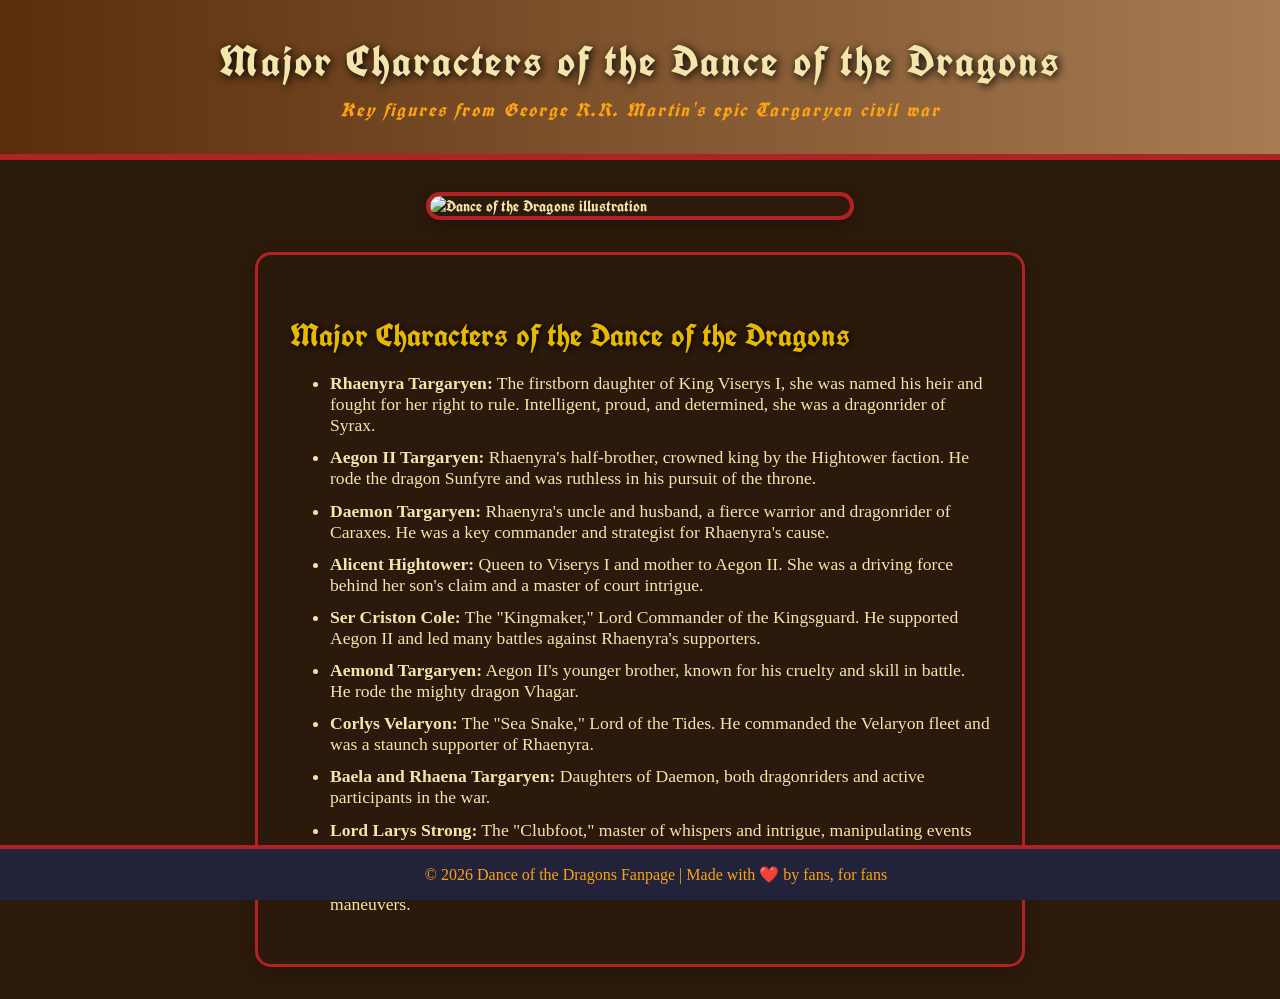
==== page.html @ 8cf6a536 "2/23/26" ====
<!DOCTYPE html>
<html lang="en">
<head>
    <meta charset="UTF-8">
    <meta name="viewport" content="width=device-width, initial-scale=1.0">
    <title>Major Characters of the Dance of the Dragons</title>
    <style>
        @import url('https://fonts.googleapis.com/css2?family=UnifrakturCook:wght@700&family=IM+Fell+English+SC&display=swap');
        body {
            font-family: 'IM Fell English SC', 'UnifrakturCook', serif;
            background: #2c1a0b;
            color: #f3e5ab;
            margin: 0;
            padding: 0;
        }
        header {
            background: linear-gradient(90deg, #5a2d0c 0%, #a67c52 100%);
            color: #f3e5ab;
            padding: 2rem 1rem 1rem 1rem;
            text-align: center;
            border-bottom: 6px solid #b22222;
            font-family: 'UnifrakturCook', 'IM Fell English SC', serif;
            letter-spacing: 2px;
            position: relative;
        }
        header::before, header::after {
            content: "";
            display: block;
            position: absolute;
            width: 60px;
            height: 60px;
            top: 10px;
            background-size: contain;
            background-repeat: no-repeat;
        }
        header::before {
            left: 10px;
            background-image: url('https://upload.wikimedia.org/wikipedia/commons/7/7e/Medieval_dragon_icon.png');
        }
        header::after {
            right: 10px;
            background-image: url('https://upload.wikimedia.org/wikipedia/commons/7/7e/Medieval_dragon_icon.png');
            transform: scaleX(-1);
        }
        h1 {
            font-family: 'UnifrakturCook', 'IM Fell English SC', serif;
            font-size: 3rem;
            margin: 0 0 0.5rem 0;
            text-shadow: 2px 2px 8px #000;
        }
        .subtitle {
            font-size: 1.3rem;
            font-style: italic;
            color: #e6b800;
            margin-bottom: 1rem;
        }
        .dragon-image {
            display: flex;
            justify-content: center;
            margin: 2rem 0 1rem 0;
        }
        .dragon-image img {
            max-width: 420px;
            width: 100%;
            border-radius: 16px;
            box-shadow: 0 4px 16px rgba(0,0,0,0.25);
            border: 4px solid #b22222;
        }
        .section-box {
            background: rgba(44, 26, 11, 0.95);
            border: 3px solid #b22222;
            border-radius: 16px;
            box-shadow: 0 4px 16px rgba(0,0,0,0.18);
            max-width: 700px;
            margin: 2rem auto;
            padding: 2rem;
            font-family: 'IM Fell English SC', serif;
        }
        .section-box h2 {
            color: #e6b800;
            font-family: 'UnifrakturCook', serif;
            font-size: 2rem;
            margin-bottom: 1rem;
            text-shadow: 1px 1px 6px #000;
        }
        ul {
            font-size: 1.1rem;
        }
        li {
            margin-bottom: 0.7rem;
        }
        footer {
            background: linear-gradient(90deg, #5a2d0c 0%, #a67c52 100%);
            color: #e6b800;
            text-align: center;
            padding: 1rem;
            font-family: 'IM Fell English SC', serif;
            font-size: 1.1rem;
            border-top: 4px solid #b22222;
        }
        @media (max-width: 800px) {
            .dragon-image img {
                max-width: 98vw;
            }
            .section-box {
                padding: 1rem;
            }
            footer {
                font-size: 1rem;
            }
        }
        .band-image {
            display: flex;
            justify-content: center;
            margin: 2rem 0 1rem 0;
        }
        .band-image img {
            max-width: 400px;
            width: 100%;
            border-radius: 12px;
            box-shadow: 0 2px 8px rgba(0,0,0,0.18);
        }
        .lyrics-section {
            background: #232946;
            border-radius: 12px;
            box-shadow: 0 2px 8px rgba(0,0,0,0.15);
            max-width: 700px;
            margin: 2rem auto;
            padding: 2rem;
        }
        .lyrics-section h2 {
            color: #fca311;
            margin-bottom: 1rem;
        }
        .lyrics {
            font-family: 'Courier New', Courier, monospace;
            white-space: pre-wrap;
            color: #f5f5f5;
            font-size: 1.1rem;
            margin-bottom: 1.5rem;
        }
        .meaning-section {
            background: #232946;
            border-radius: 12px;
            box-shadow: 0 2px 8px rgba(0,0,0,0.15);
            max-width: 700px;
            margin: 2rem auto;
            padding: 2rem;
        }
        .meaning-section h2 {
            color: #fca311;
            margin-bottom: 1rem;
        }
        h1 {
            margin: 0 0 0.5rem 0;
            font-size: 2.7rem;
            letter-spacing: 2px;
        }
        .subtitle {
            font-size: 1.2rem;
            font-style: italic;
            color: #fca311;
        }
        .albums {
            display: flex;
            flex-wrap: wrap;
            justify-content: center;
            gap: 2rem;
            margin: 2rem 0;
        }
        .album-card {
            background: #232946;
            border-radius: 12px;
            box-shadow: 0 2px 8px rgba(0,0,0,0.15);
            width: 280px;
            padding: 1.2rem;
            text-align: center;
            border: 2px solid #fca311;
        }
        .album-card img {
            width: 90%;
            border-radius: 8px;
            margin-bottom: 0.7rem;
            box-shadow: 0 2px 8px rgba(0,0,0,0.18);
        }
        .album-title {
            font-size: 1.3rem;
            color: #fca311;
            margin: 0.5rem 0 0.2rem 0;
        }
        .album-year {
            font-size: 1rem;
            color: #e5e5e5;
            margin-bottom: 0.5rem;
        }
        .album-desc {
            font-size: 1rem;
            color: #f5f5f5;
        }
        footer {
            background: #22223b;
            color: #fca311;
            text-align: center;
            padding: 1rem;
            position: fixed;
            width: 100%;
            bottom: 0;
            font-size: 1rem;
        }
        @media (max-width: 800px) {
            .albums {
                flex-direction: column;
                align-items: center;
            }
            footer {
                position: static;
            }
        }
    </style>
</head>
<body>
    <header>
        <h1>Major Characters of the Dance of the Dragons</h1>
        <div class="subtitle">Key figures from George R.R. Martin's epic Targaryen civil war</div>
    </header>
    <main>
        <section class="dragon-image">
            <img src="https://awoiaf.westeros.org/images/2/2b/Dance_of_the_Dragons_by_Daniel_Park.jpg" alt="Dance of the Dragons illustration">
        </section>
        <section class="section-box">
            <h2>Major Characters of the Dance of the Dragons</h2>
            <ul style="text-align:left;">
                <li>
                    <strong>Rhaenyra Targaryen:</strong>
                    The firstborn daughter of King Viserys I, she was named his heir and fought for her right to rule. Intelligent, proud, and determined, she was a dragonrider of Syrax.
                </li>
                <li>
                    <strong>Aegon II Targaryen:</strong>
                    Rhaenyra's half-brother, crowned king by the Hightower faction. He rode the dragon Sunfyre and was ruthless in his pursuit of the throne.
                </li>
                <li>
                    <strong>Daemon Targaryen:</strong>
                    Rhaenyra's uncle and husband, a fierce warrior and dragonrider of Caraxes. He was a key commander and strategist for Rhaenyra's cause.
                </li>
                <li>
                    <strong>Alicent Hightower:</strong>
                    Queen to Viserys I and mother to Aegon II. She was a driving force behind her son's claim and a master of court intrigue.
                </li>
                <li>
                    <strong>Ser Criston Cole:</strong>
                    The "Kingmaker," Lord Commander of the Kingsguard. He supported Aegon II and led many battles against Rhaenyra's supporters.
                </li>
                <li>
                    <strong>Aemond Targaryen:</strong>
                    Aegon II's younger brother, known for his cruelty and skill in battle. He rode the mighty dragon Vhagar.
                </li>
                <li>
                    <strong>Corlys Velaryon:</strong>
                    The "Sea Snake," Lord of the Tides. He commanded the Velaryon fleet and was a staunch supporter of Rhaenyra.
                </li>
                <li>
                    <strong>Baela and Rhaena Targaryen:</strong>
                    Daughters of Daemon, both dragonriders and active participants in the war.
                </li>
                <li>
                    <strong>Lord Larys Strong:</strong>
                    The "Clubfoot," master of whispers and intrigue, manipulating events from behind the scenes.
                </li>
                <li>
                    <strong>Otto Hightower:</strong>
                    Alicent's father and Hand of the King, orchestrator of the Greens' political maneuvers.
                </li>
            </ul>
        </section>
    </main>
    <footer>
        &copy; 2026 Dance of the Dragons Fanpage | Made with ❤️ by fans, for fans
    </footer>
</body>
</html>
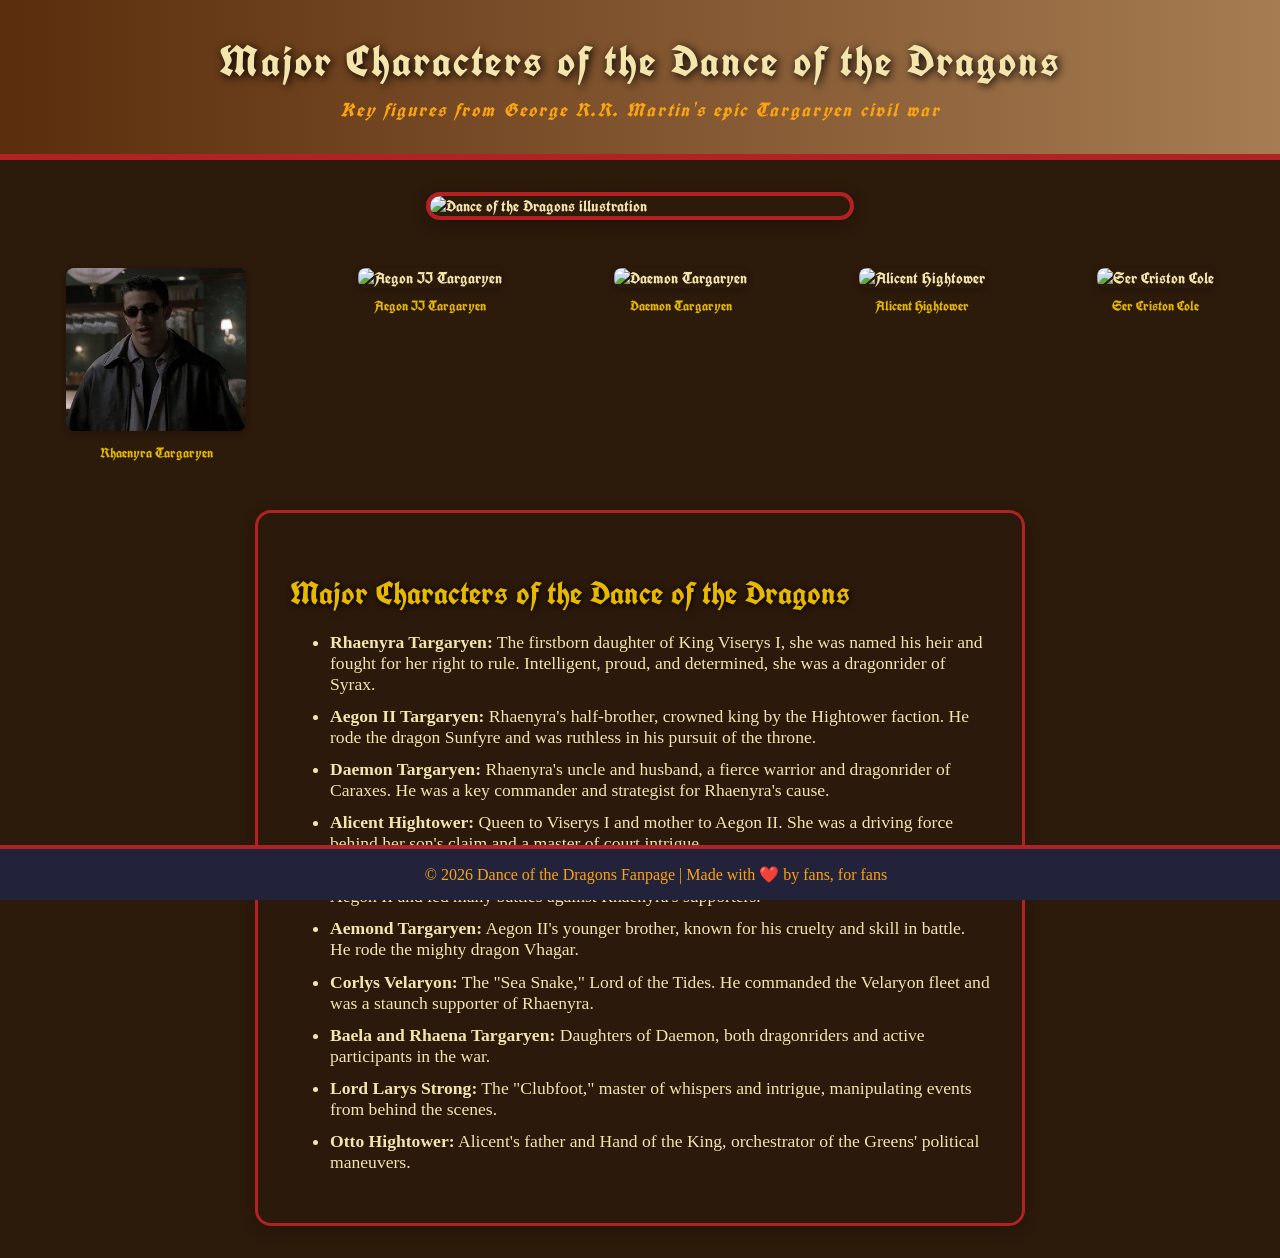
==== commit f85c9147: "changes" ====
--- a/page.html
+++ b/page.html
@@ -66,6 +66,28 @@
             box-shadow: 0 4px 16px rgba(0,0,0,0.25);
             border: 4px solid #b22222;
         }
+        /* gallery for character portraits */
+        .character-gallery {
+            display: flex;
+            flex-wrap: wrap;
+            justify-content: center;
+            gap: 2rem;
+            margin: 2rem 0;
+        }
+        .character-gallery figure {
+            text-align: center;
+            max-width: 180px;
+        }
+        .character-gallery img {
+            width: 100%;
+            border-radius: 8px;
+            box-shadow: 0 2px 6px rgba(0,0,0,0.25);
+        }
+        .character-gallery figcaption {
+            margin-top: 0.5rem;
+            font-size: 0.9rem;
+            color: #e6b800;
+        }
         .section-box {
             background: rgba(44, 26, 11, 0.95);
             border: 3px solid #b22222;
@@ -227,6 +249,30 @@
         <section class="dragon-image">
             <img src="https://awoiaf.westeros.org/images/2/2b/Dance_of_the_Dragons_by_Daniel_Park.jpg" alt="Dance of the Dragons illustration">
         </section>
+        
+        <!-- added gallery of character portraits -->
+        <section class="character-gallery">
+            <figure>
+                <img src="IMG_1998.webp" alt="Rhaenyra Targaryen">
+                <figcaption>Rhaenyra Targaryen</figcaption>
+            </figure>
+            <figure>
+                <img src="https://via.placeholder.com/180x240?text=Aegon+II" alt="Aegon II Targaryen">
+                <figcaption>Aegon II Targaryen</figcaption>
+            </figure>
+            <figure>
+                <img src="https://via.placeholder.com/180x240?text=Daemon+Targaryen" alt="Daemon Targaryen">
+                <figcaption>Daemon Targaryen</figcaption>
+            </figure>
+            <figure>
+                <img src="https://via.placeholder.com/180x240?text=Alicent+Hightower" alt="Alicent Hightower">
+                <figcaption>Alicent Hightower</figcaption>
+            </figure>
+            <figure>
+                <img src="https://via.placeholder.com/180x240?text=Criston+Cole" alt="Ser Criston Cole">
+                <figcaption>Ser Criston Cole</figcaption>
+            </figure>
+        </section>
         <section class="section-box">
             <h2>Major Characters of the Dance of the Dragons</h2>
             <ul style="text-align:left;">
